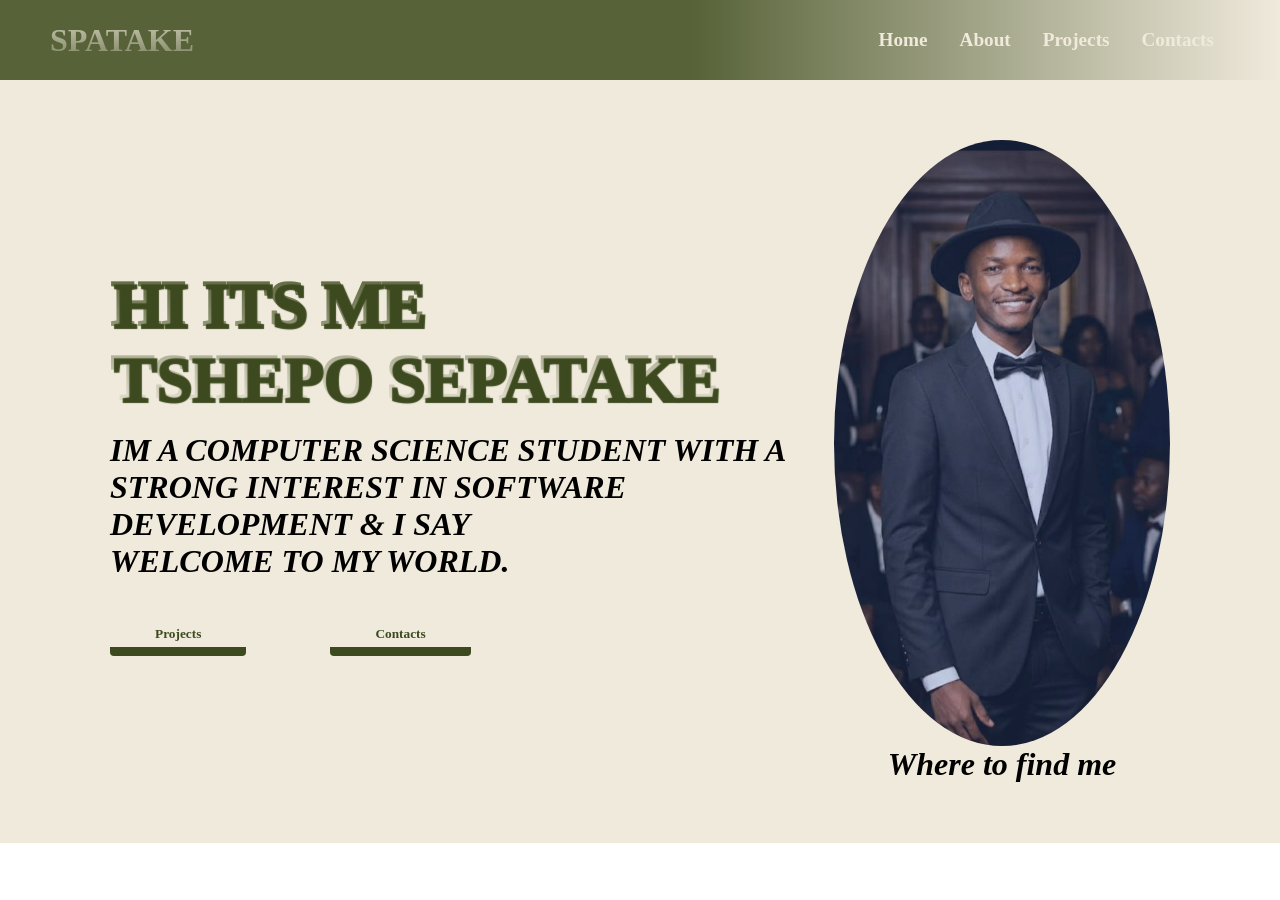
==== Home.html @ 9262bd6d "First Commit" ====
<!DOCTYPE html>
<html lang="en">
<head>
    <meta charset="UTF-8">
    <meta name="viewport" content="width=device-width, initial-scale=1.0">
    <title>Portfolio</title>
    <link rel="stylesheet" href="style.css">

</head>

<!-- Navigation Bar-->

<body>
    
    <div class= "navbar">
        <div class="navbar_container">

            <a href="/" id="navbar_logo"> SPATAKE</a>
            <div class="navbar_toggle" id="mobile_menu">

                <span class="bar"></span>
                <span class="bar"></span>
                <span class="bar"></span>


            </div>

            <ul class="navbar_menu">
                
                <li class="navbar_item">
                    <a href="/" class="navbar_link ">Home</a>
                </li>

                  <li class="navbar_item">
                    <a href="/" class="navbar_link ">About</a>
                </li>

                  <li class="navbar_item">
                    <a href="/" class="navbar_link">Projects</a>
                </li>

                  <li class="navbar_item">
                    <a href="/" class="navbar_link">Contacts</a>
                </li>
                
            </ul>


        </div>





    </div>

    <!--Home section-->

    <div class="Home">

        <div class="Home_container">
            <div class="Home_content">
                <h1>HI ITS ME <br> TSHEPO SEPATAKE </h1>
                <p>IM A COMPUTER SCIENCE STUDENT WITH A STRONG INTEREST IN SOFTWARE DEVELOPMENT & I SAY</p>
                <p>WELCOME TO MY WORLD.</p>

                <button class="main_btn1"> <a href="/">Projects</a></button>
                <button class="main_btn2"> <a href="/">Contacts</a></button>
                  </div>

                <div class="Home_img_container">
                    <img src="images/pic1.jpeg" alt="pic" id ="main_img">
                        <p>Where to find me </p>
                </div>

                
            </div>





        </div>




    </div>

    <script src="app.js"></script>
</body>
</html>
---- style.css ----
*{

    box-margin:border-box;
    margin: 0;
    padding: 0;
    font-family: Playpen Sans;
}

.navbar{

    background: linear-gradient( 90deg , #576238 20%,#576238 54%, #F0EADC 100% );
    align-items: center;
    justify-content: center;
    height: 80px;
    display: flex;
    position: sticky;
    top: 0;
    z-index: 999;
    font-size: 1.2rem;
}

.navbar_container{

    display:flex  ;
    justify-content : space-between;
    height:80px;
    z-index: 1;
    width: 100%;
    max-width: 1300px; 
    margin: 0 auto;
    padding: 0 50px

}

#navbar_logo{

    background-color: #F0EADC;
    background-image:linear-gradient( to top  , #576238 0 ,  #F0EADC 100%) ;
    background-size: 100%;
    -webkit-background-clip:text;
    -webkit-text-fill-color :transparent;
    -moz-background-clip: text;
    display: flex;
    align-items: center;
    cursor: pointer;
    text-decoration: none;
    font-size: 2rem;
    font-weight: bold;
    

}

.navbar_menu{

    display: flex;
    align-items: center;
    list-style: none;
    text-align: center;
}

.navbar_item{

    height: 80px;
}

.navbar_link{

    color:  #F0EADC ;
    font-weight: bold;
    display: flex;
    align-items: center;
    text-decoration: none;
    padding: 0 1rem;
    height: 100%;
}


.navbar_link:active{

    color: #576238;
    border-bottom: 2px solid #576238;
}

@media screen and (max-width:960px) {

    .navbar_container{

        display: flex;
        justify-content: space-between;
        height: 80px;
        z-index: 1;
        width: 100%;
        max-width: 1300px;
        padding:0;
    }

    .navbar_menu{
        display: grid;
        grid-template-columns: auto;
        margin: 0;
        width: 100%;
        position: absolute;
        top: -1000px;
        opacity: 0;
        transition: all 0.5s ease;
        height: 50vh;
        z-index: -1;
        background-color: #151F30;
    }

    .navbar_menu.active{
        background-color: #151F30;
        top: 100%;
        opacity: 1;
        transition: all 0.5s ease;
        z-index: 99;
        height: 50vh;
        font-size : 1.6rem;
    }

    #navbar_logo{
        padding-left: 25px;
    }

    .navbar_toggle .bar{

        width: 25px;
        height: 3px;
        margin: 5px auto;
        background-color: #151F30;
    }

    .navbar_item{
        width: 100%;
    }

    .navbar_links{
        text-align: center;
        padding: 2rem;
        width: 100%;
        display: table;
    }

    #mobile_menu{

        position:absolute;
        top: 20%;
        right: 5%;
        transform: translate(5% , 20%);
    }

    .navbar_toggle .bar{

        display: block;
        cursor: pointer;
    }

    #mobile-menu.is-active .bar:nth-child(2){
        opacity: 0;
    }

    #mobile-menu.is-active .bar:nth-child(1){
        transform: translateY(8px) rotate(45deg);
    }
    #mobile-menu.is-active .bar:nth-child(3){
            transform: translateY(-8px) rotate(-45deg);
        }
    
}

/*Home Section*/

.Home{
    background-color: #F0EADC;
    display: flex;             
    justify-content: space-between;
    align-items: center;       
    padding: 60px;

}

.Home_container{

    display: flex;
    grid-template-columns: 1fr 1fr;
    align-items: center;
    justify-self: center;
    margin: 0 auto;
    height: 90%;
    background-color: #F0EADC;
    z-index: 1;
    width: 100%;
    max-width: 1300px;
    padding: 0 50px;

}

.Home_content h1{

    font-size: 4rem;
    background-color: #F0EADC;
    background-image: linear-gradient( to bottom, #576238 0%, #F0EADC 100%);
    background-size: 100%;
    -webkit-background-clip:text;
    -moz-background-clip: text;
    -webkit-text-fill-color:transparent;
    -moz-text-fill-color:transparent;
      font-weight: 1000; 
      text-shadow: 3px 3px 1px #3d4a1f;
      margin-bottom: 1rem;
    

}



.Home_content p{

  margin-top: 0;
  font-size: 2rem;
  font-weight: 900;
  color: black;
  font-style:italic;
  font-weight:bolder;
}




.main_btn1 {

font-size: 1.rem;
background-image: linear-gradient(to bottom  , #F0EADC 80% , #3d4a1f 20%);
padding :14px 45px;
border: none;
border-radius: 4px;
color:#3d4a1f;
margin-top: 2rem;
cursor: pointer;
position: relative;
transition: all 0.35s;
outline: none;
margin-right: 5rem;

}

.main_btn1 a {

    position: relative;
    z-index: 2;
    color:#3d4a1f;
    text-decoration: none;
    font-weight : bold;
    
}


.main_btn2 {

font-size: 1.rem;
background-image: linear-gradient(to bottom , #F0EADC 80% , #3d4a1f 20%);
padding :14px 45px;
border: none;
border-radius: 4px;
color: #F0EADC;
margin-top: 2rem;
cursor: pointer;
position: relative;
transition: all 0.35s;
outline: none;

}

.main_btn2 a {

    position: relative;
    z-index: 2;
    color: #3d4a1f;
    text-decoration: none;
    font-weight : bold;
}

.main_btn1:after{

    position: absolute;
    content: '';
    top: 0;
    left: 0;
    width: 0;
    height: 100%;
    background: #F0EADC;
    transition: all 0.35s;
    border-radius: 4px;


}

.main_btn1:hover{
    color: #F0EADC;
}
.main_btn1:hover:after{
    width: 100%;
}

.main_btn2:after{

    position: absolute;
    content: '';
    top: 0;
    left: 0;
    width: 0;
    height: 100%;
    background: #F0EADC;
    transition: all 0.35s;
    border-radius: 4px;


}

.main_btn2:hover{
    color: #F0EADC;
}
.main_btn2:hover:after{
    width: 100%;
}

.Home_img_container{
    text-align: right;
    width: 50%;
}

#main_img{
    height:100%;
    width: 80%;
    max-width: 400px;
    object-fit: cover;
    border-radius: 50%;
    width: 21rem;
    max-width: 1500px;

}

.Home_img_container  {
    display: flex;
    justify-content: center;   
    flex-direction: column;
    align-items: center;
    font-size: 2rem;
    color:black;
    font-weight: bolder;
    font-style: italic;

    
}

.Home_img_container p {
    text-align: center;
}
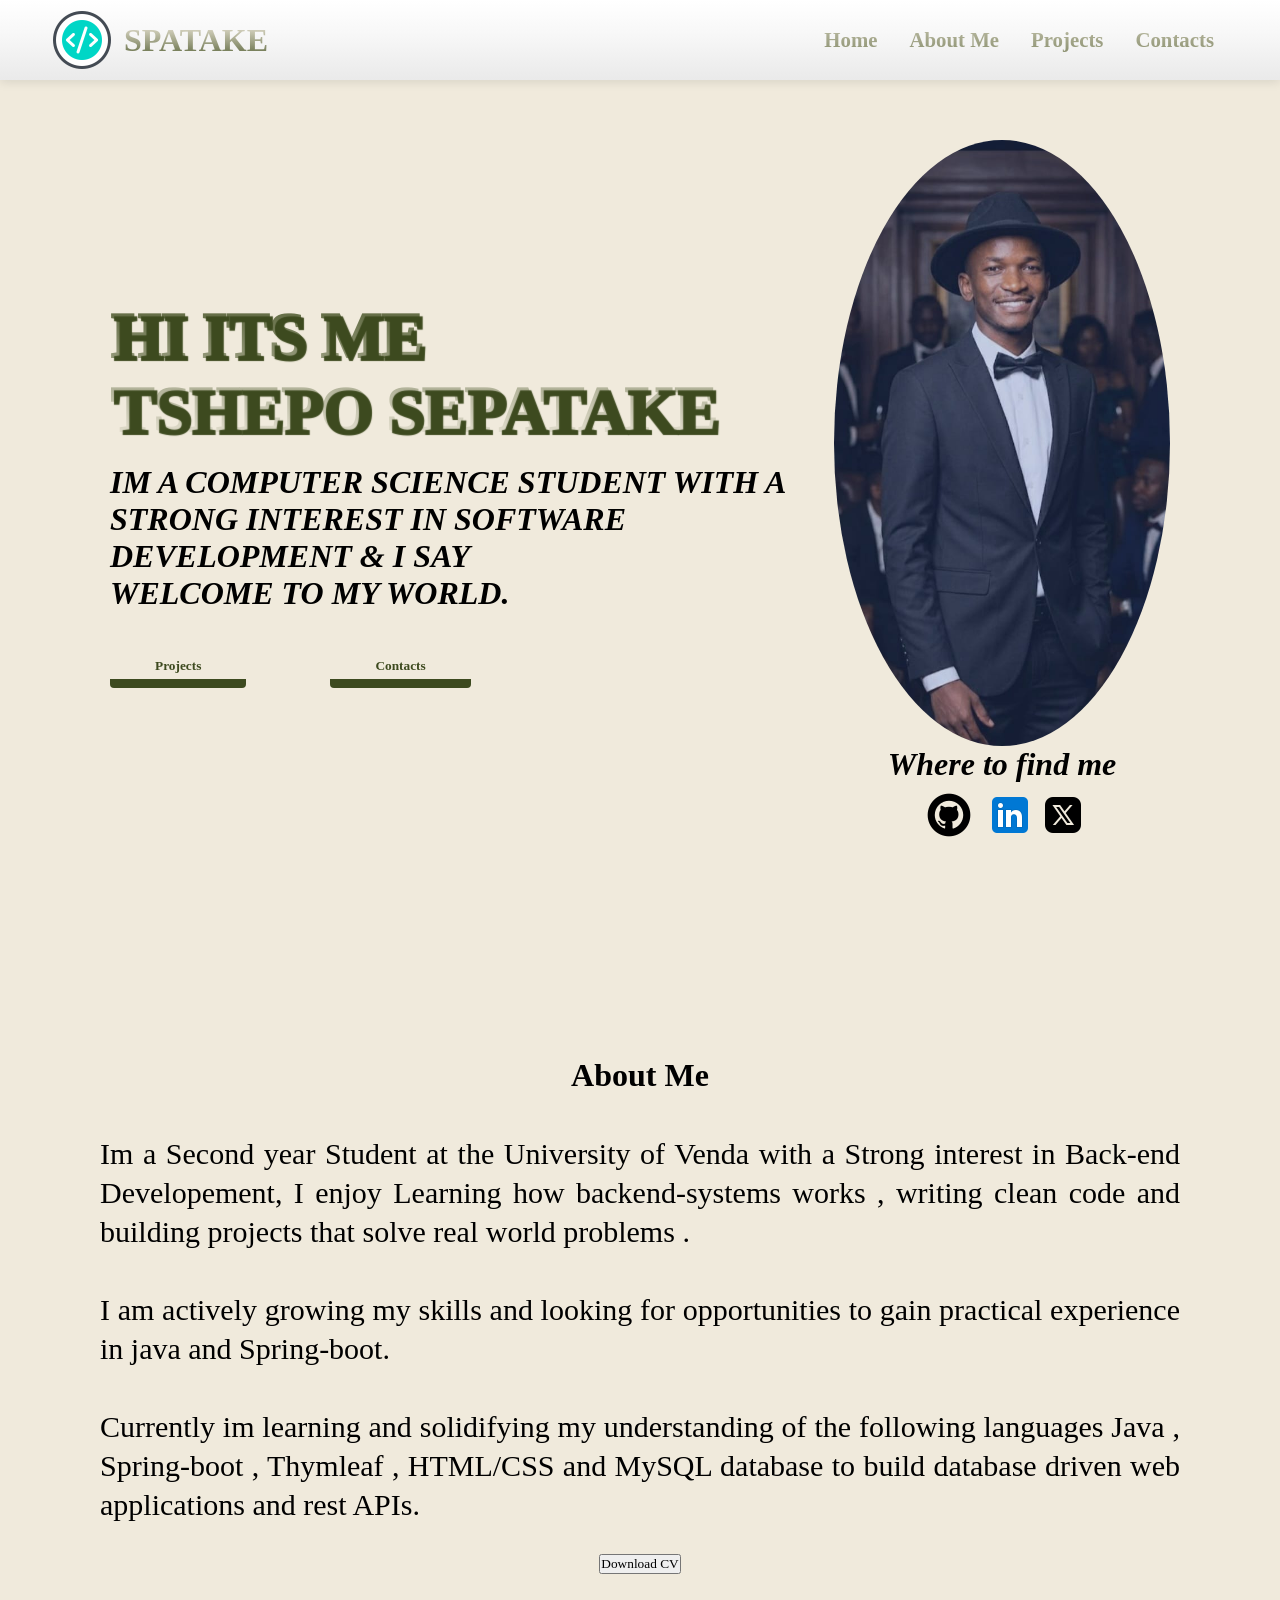
==== commit 33401c1f: "Second Commit" ====
--- a/Home.html
+++ b/Home.html
@@ -5,6 +5,7 @@
     <meta name="viewport" content="width=device-width, initial-scale=1.0">
     <title>Portfolio</title>
     <link rel="stylesheet" href="style.css">
+   
 
 </head>
 
@@ -15,7 +16,19 @@
     <div class= "navbar">
         <div class="navbar_container">
 
-            <a href="/" id="navbar_logo"> SPATAKE</a>
+            
+
+            <div class="Logo">
+                <img src="/images/Logo.png" alt="Logo">
+                <a href="/" id="navbar_logo"> SPATAKE</a>
+                 
+
+            
+            </div>
+            
+           
+
+            
             <div class="navbar_toggle" id="mobile_menu">
 
                 <span class="bar"></span>
@@ -28,11 +41,12 @@
             <ul class="navbar_menu">
                 
                 <li class="navbar_item">
-                    <a href="/" class="navbar_link ">Home</a>
+                    <a href="#home" class="navbar_link ">Home</a>
                 </li>
 
                   <li class="navbar_item">
-                    <a href="/" class="navbar_link ">About</a>
+                    <a href="#about" class="navbar_link ">About Me </a>
+                     
                 </li>
 
                   <li class="navbar_item">
@@ -54,13 +68,15 @@
 
     </div>
 
+
+
     <!--Home section-->
 
-    <div class="Home">
+    <div class="Home" id="home">
 
         <div class="Home_container">
             <div class="Home_content">
-                <h1>HI ITS ME <br> TSHEPO SEPATAKE </h1>
+                <h1 id="hero_title">HI ITS ME <br> TSHEPO SEPATAKE </h1>
                 <p>IM A COMPUTER SCIENCE STUDENT WITH A STRONG INTEREST IN SOFTWARE DEVELOPMENT & I SAY</p>
                 <p>WELCOME TO MY WORLD.</p>
 
@@ -70,8 +86,16 @@
 
                 <div class="Home_img_container">
                     <img src="images/pic1.jpeg" alt="pic" id ="main_img">
-                        <p>Where to find me </p>
+                       
+                    <p>Where to find me </p>
+
+                    <div class="logos">
+                    <img src="images/gitLogo.png" alt="LOGO">
+                    <img src="images/linkLogo.png" alt="LOGO">
+                    <img src="images/TwitterLogo.png" alt="LOGO">
+                    </div>
                 </div>
+
 
                 
             </div>
@@ -87,6 +111,30 @@
 
     </div>
 
+    <!--About Me-->
+
+    <div class="About_Me" id="about">
+        <div class="About_Me_Container">
+            <div class="About_Me_content">
+
+                <h2>About Me</h2>
+                <p>Im a Second year Student at the University of Venda with a Strong interest in Back-end Developement,
+
+                    I enjoy Learning how backend-systems works , writing clean code and building projects that solve real world problems . <br><br>
+                    I am actively growing my skills and looking for opportunities to gain practical experience in java and Spring-boot. <br><br>
+
+                    Currently im learning and solidifying my understanding of the following languages Java , Spring-boot , Thymleaf , HTML/CSS and MySQL database
+                    to build database driven web applications and rest APIs.                
+                
+                </p>
+
+                <button class="main_btn" href="/"> Download CV</button>
+            </div>
+        </div>
+
+
+    </div>
+
     <script src="app.js"></script>
 </body>
 </html>
--- a/style.css
+++ b/style.css
@@ -8,7 +8,9 @@
 
 .navbar{
 
-    background: linear-gradient( 90deg , #576238 20%,#576238 54%, #F0EADC 100% );
+    background: linear-gradient( to bottom ,  #ffffff 0%,
+        #f8f8f8 40%,
+        #eaeaea 100% );
     align-items: center;
     justify-content: center;
     height: 80px;
@@ -16,7 +18,11 @@
     position: sticky;
     top: 0;
     z-index: 999;
-    font-size: 1.2rem;
+    font-size: 1.3rem;
+    font-weight: bolder;
+     box-shadow: 0px 2px 10px rgba(0,0,0,0.1);
+   
+   
 }
 
 .navbar_container{
@@ -30,6 +36,14 @@
     margin: 0 auto;
     padding: 0 50px
 
+}
+
+.Logo {
+    display: flex;
+    align-items: center;
+    gap: 10px;   
+
+    
 }
 
 #navbar_logo{
@@ -46,6 +60,7 @@
     text-decoration: none;
     font-size: 2rem;
     font-weight: bold;
+    margin-left: 89;
     
 
 }
@@ -66,6 +81,11 @@
 .navbar_link{
 
     color:  #F0EADC ;
+    background: linear-gradient( to top, #576238 0%, #F0EADC 100% );
+    background-size: 100%;
+    -webkit-background-clip:text;
+    -webkit-text-fill-color :transparent;
+    -moz-background-clip: text;
     font-weight: bold;
     display: flex;
     align-items: center;
@@ -334,7 +354,7 @@
     width: 80%;
     max-width: 400px;
     object-fit: cover;
-    border-radius: 50%;
+    border-radius:50%;
     width: 21rem;
     max-width: 1500px;
 
@@ -355,4 +375,78 @@
 
 .Home_img_container p {
     text-align: center;
+}
+
+.logos {
+    align-items: center;
+    display: flex;
+    justify-content: center;
+gap: 5px;
+
+}
+
+
+/*About me Section*/
+
+
+.About_Me{
+
+    background-color: #F0EADC;
+    display: flex;
+    justify-content: space-between;
+   
+
+}
+
+.About_Me_Container{
+
+    display: flex;
+    align-items: center;
+    justify-self: center;
+    margin: 0 auto;
+    height: 90%;
+    background-color: #F0EADC;
+    width: 100%;
+    max-width: 1300px;
+    padding: 0 50px;
+   
+
+
+}
+
+.About_Me_content{
+
+    font-size: 2rem;
+    background-color: #F0EADC;
+    width: 100%;
+    padding: 50px;
+
+}
+
+.About_Me_content h2{
+    font-size: 2rem;
+    margin-top: 100px;
+    text-align: center;
+    margin-bottom: 40px;
+
+}
+
+.About_Me_content p {
+
+
+    
+    text-align: justify;
+    font-size:30px;
+    line-height: 1.3;
+}
+
+.main_btn{
+
+    margin: 0 auto ; /* centers the button */
+    display: block;
+    margin-top: 30px;
+
+    
+
+
 }
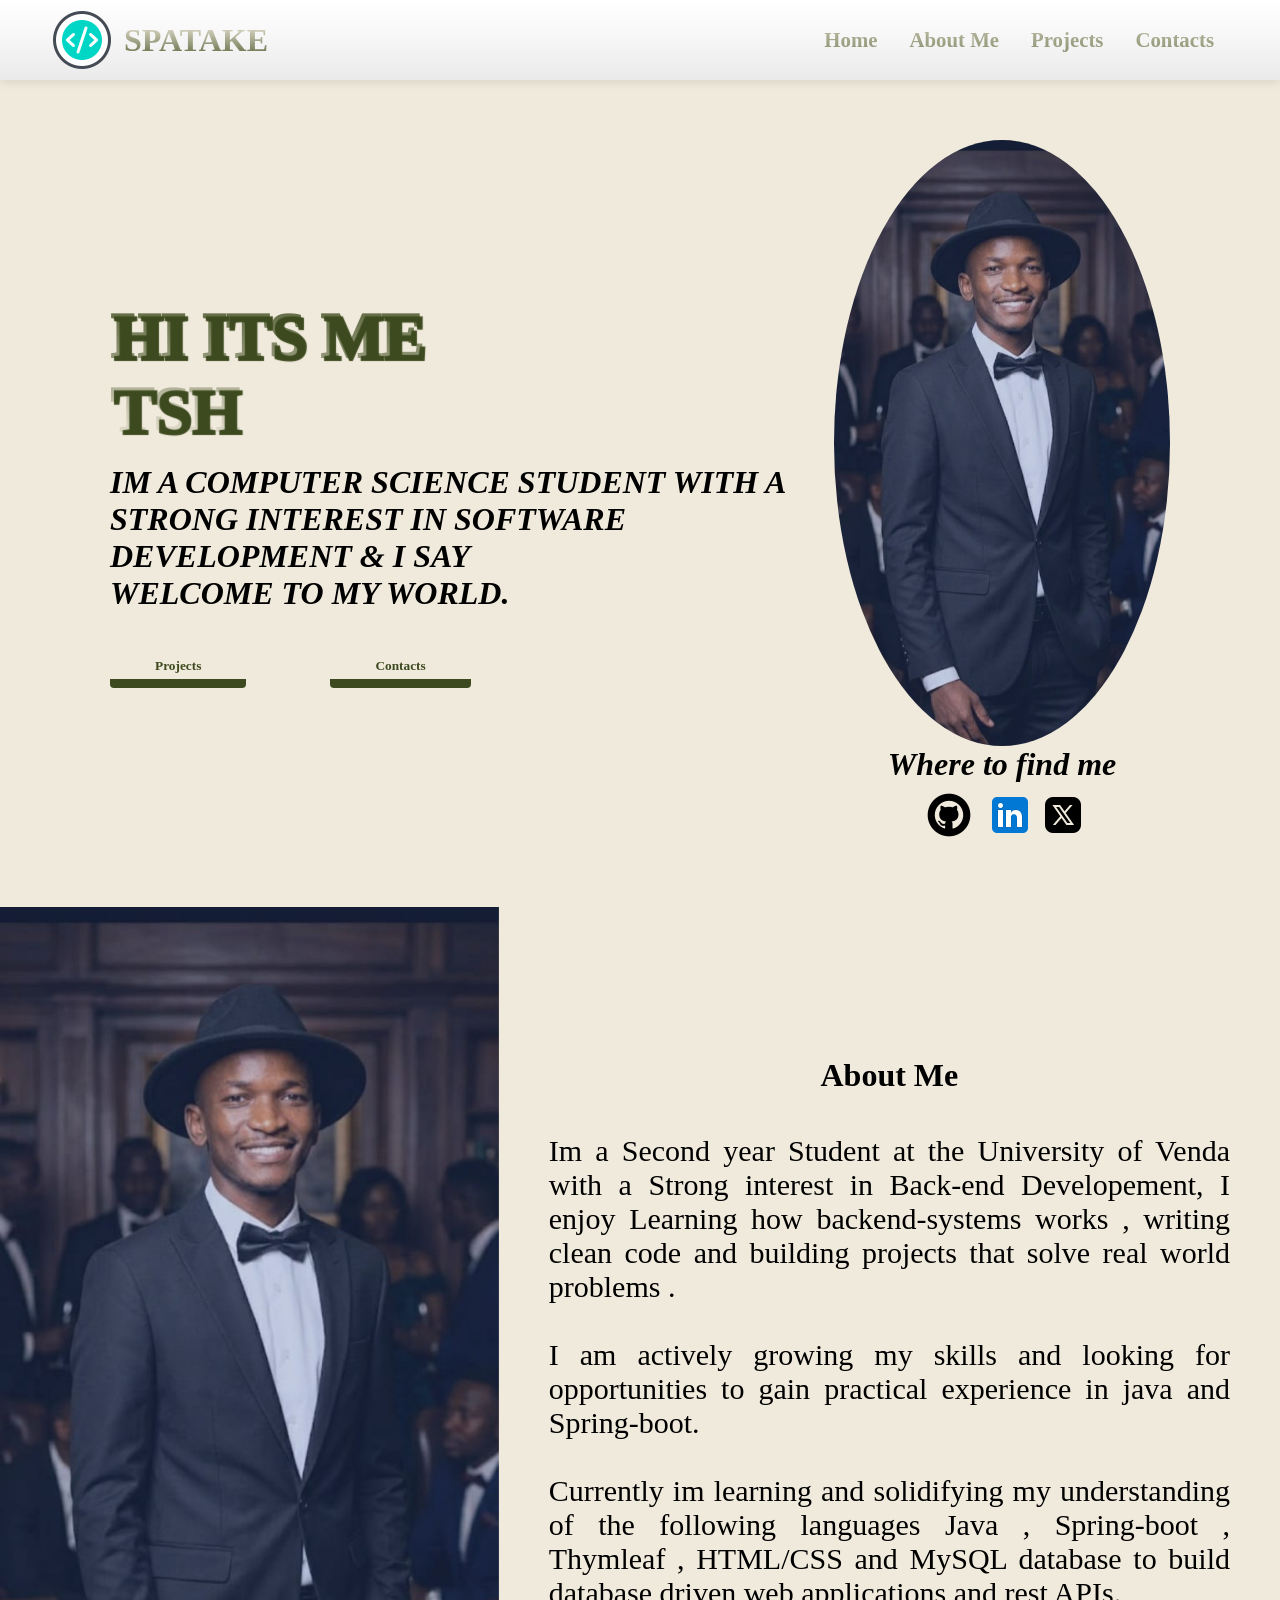
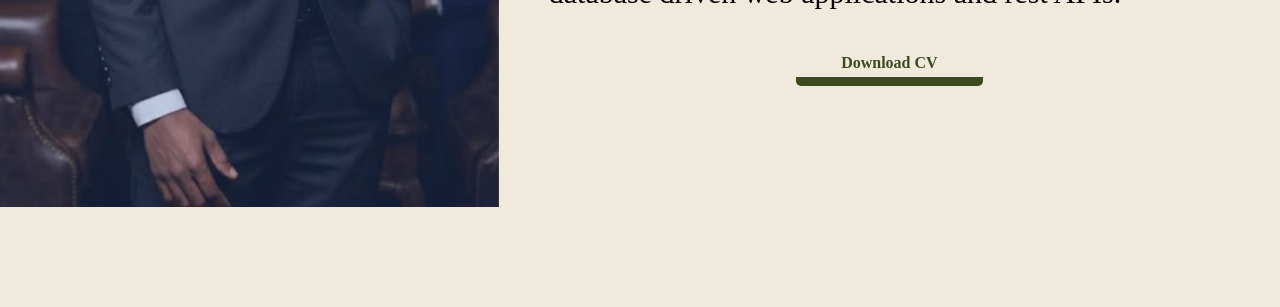
==== commit 915a6c47: "Third Commit" ====
--- a/Home.html
+++ b/Home.html
@@ -115,8 +115,10 @@
 
     <div class="About_Me" id="about">
         <div class="About_Me_Container">
+
+             <img id="Home_img" src="/images/pic1.jpeg" alt="img">
             <div class="About_Me_content">
-
+           
                 <h2>About Me</h2>
                 <p>Im a Second year Student at the University of Venda with a Strong interest in Back-end Developement,
 
@@ -128,8 +130,11 @@
                 
                 </p>
 
-                <button class="main_btn" href="/"> Download CV</button>
+                <button class="main_btn" href="/"> <a href=""> Download CV</a></button>
             </div>
+            
+                
+           
         </div>
 
 
--- a/style.css
+++ b/style.css
@@ -394,6 +394,7 @@
     background-color: #F0EADC;
     display: flex;
     justify-content: space-between;
+    min-height: 100vh;
    
 
 }
@@ -401,14 +402,13 @@
 .About_Me_Container{
 
     display: flex;
-    align-items: center;
+    align-items: stretch;
     justify-self: center;
-    margin: 0 auto;
+    margin: 0;
     height: 90%;
     background-color: #F0EADC;
-    width: 100%;
-    max-width: 1300px;
-    padding: 0 50px;
+    padding: 0 ;
+    min-height: 100vh;
    
 
 
@@ -420,6 +420,7 @@
     background-color: #F0EADC;
     width: 100%;
     padding: 50px;
+    min-height: 100vh;
 
 }
 
@@ -437,7 +438,7 @@
     
     text-align: justify;
     font-size:30px;
-    line-height: 1.3;
+    
 }
 
 .main_btn{
@@ -445,8 +446,71 @@
     margin: 0 auto ; /* centers the button */
     display: block;
     margin-top: 30px;
-
-    
-
+    border-radius: 5px;
+    border: none;
+    font-size: 1rem;
+    cursor: pointer;
+    position: relative;
+    background-image: linear-gradient(to bottom , #F0EADC 80% , #3d4a1f 20%);
+    padding: 14PX 45PX;
+    outline: none;
+    
+
+
+}
+
+.main_btn::after{
+
+position: absolute;
+content: '';
+top: 0;
+left: 0;
+width:0 ;
+height: 100%;
+background:#F0EADC ;
+transition: all 0.35s;
+border-radius: 4px;
+
+}
+
+.main_btn:hover{
+    color: #F0EADC;
+}
+
+.main_btn:hover:after{
+    width: 100%;
+}
+.main_btn a {
+    position: relative;
+    z-index: 2;
+    color: #3d4a1f;
+    text-decoration: none;
+    font-weight: bold;
+}
+
+/*#Home_img{
+
+    height: 100%;
+    width:100%;  
+    max-width: 400px;
+    object-fit: cover;
+    width: 50%;
+    max-width: 1500px;
+}*/
+
+
+#Home_img{
+
+    width: 50%;
+height: 100vh;
+    object-fit: cover;
+    display: block;
+   margin:0;
+   padding:0;
+   object-position: center top;
+   margin: 0;
+   padding:0;
+   position: sticky;
+   top: 0;
 
 }
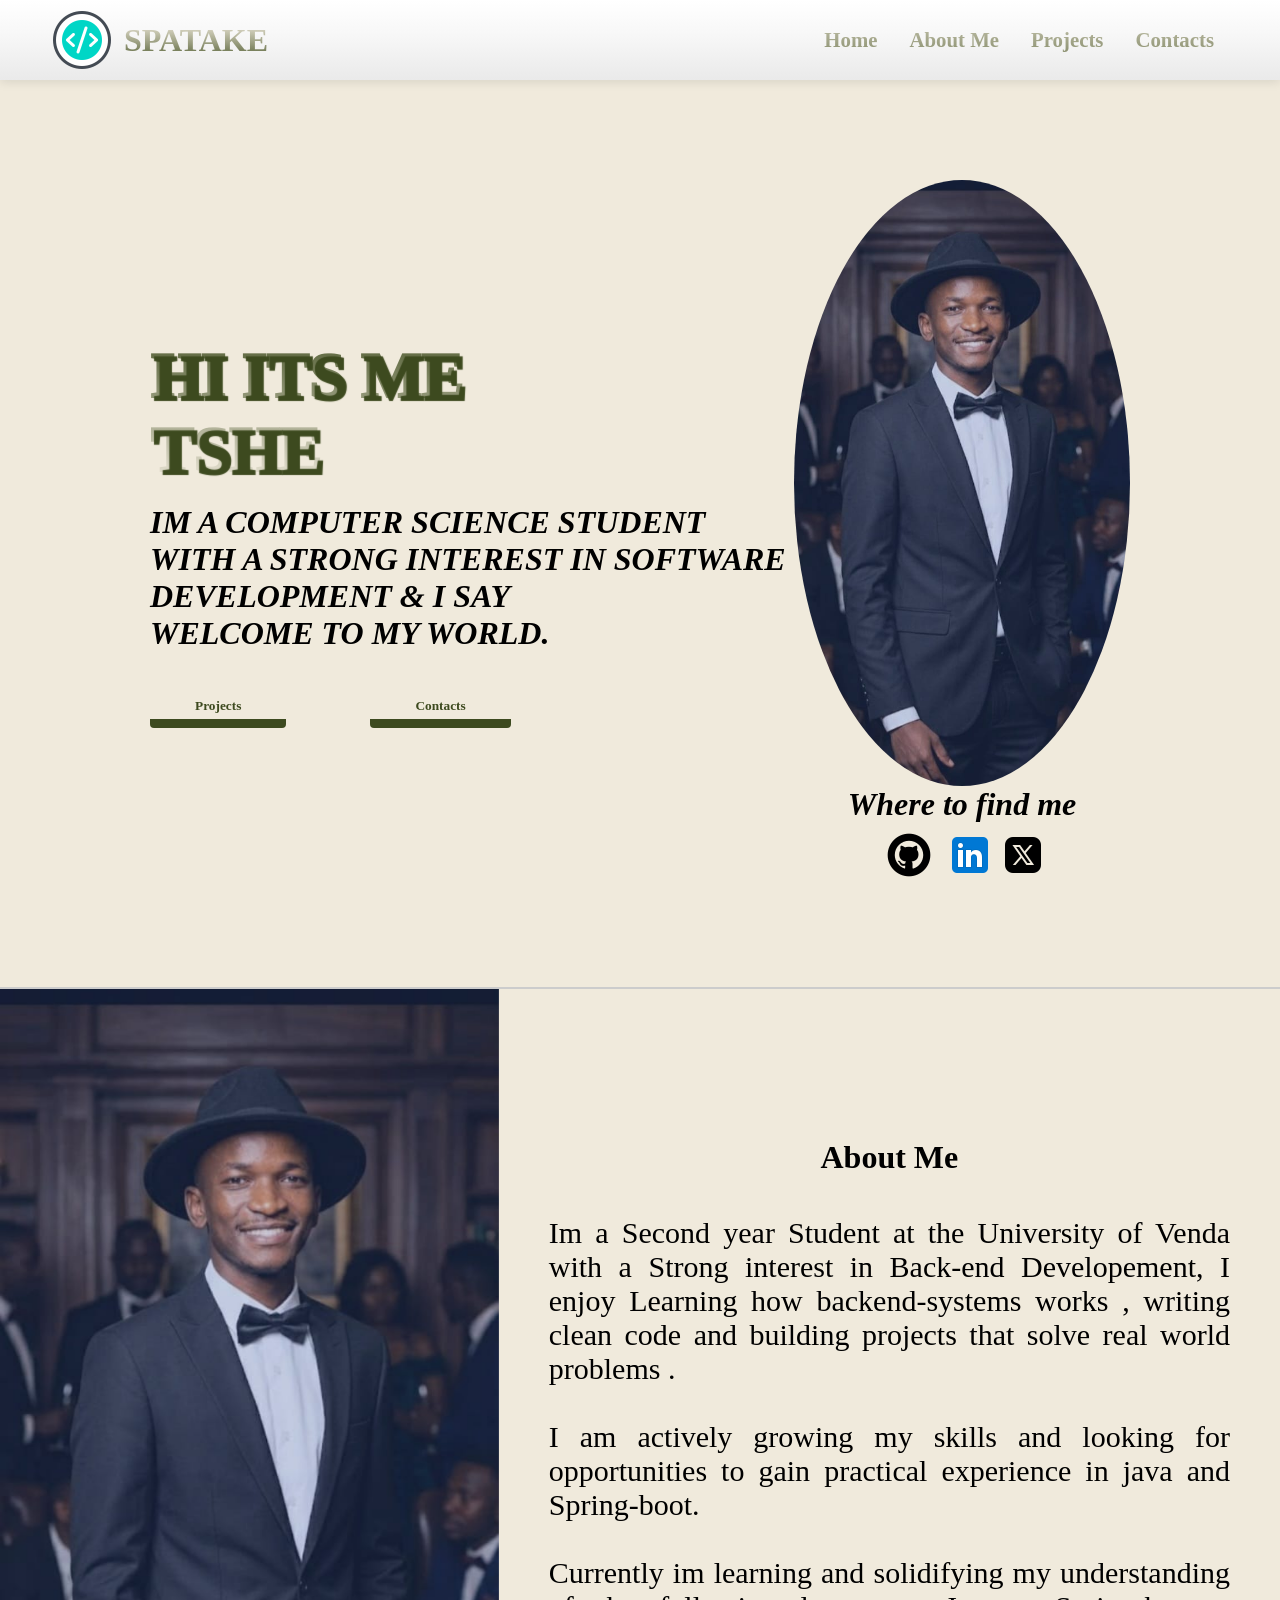
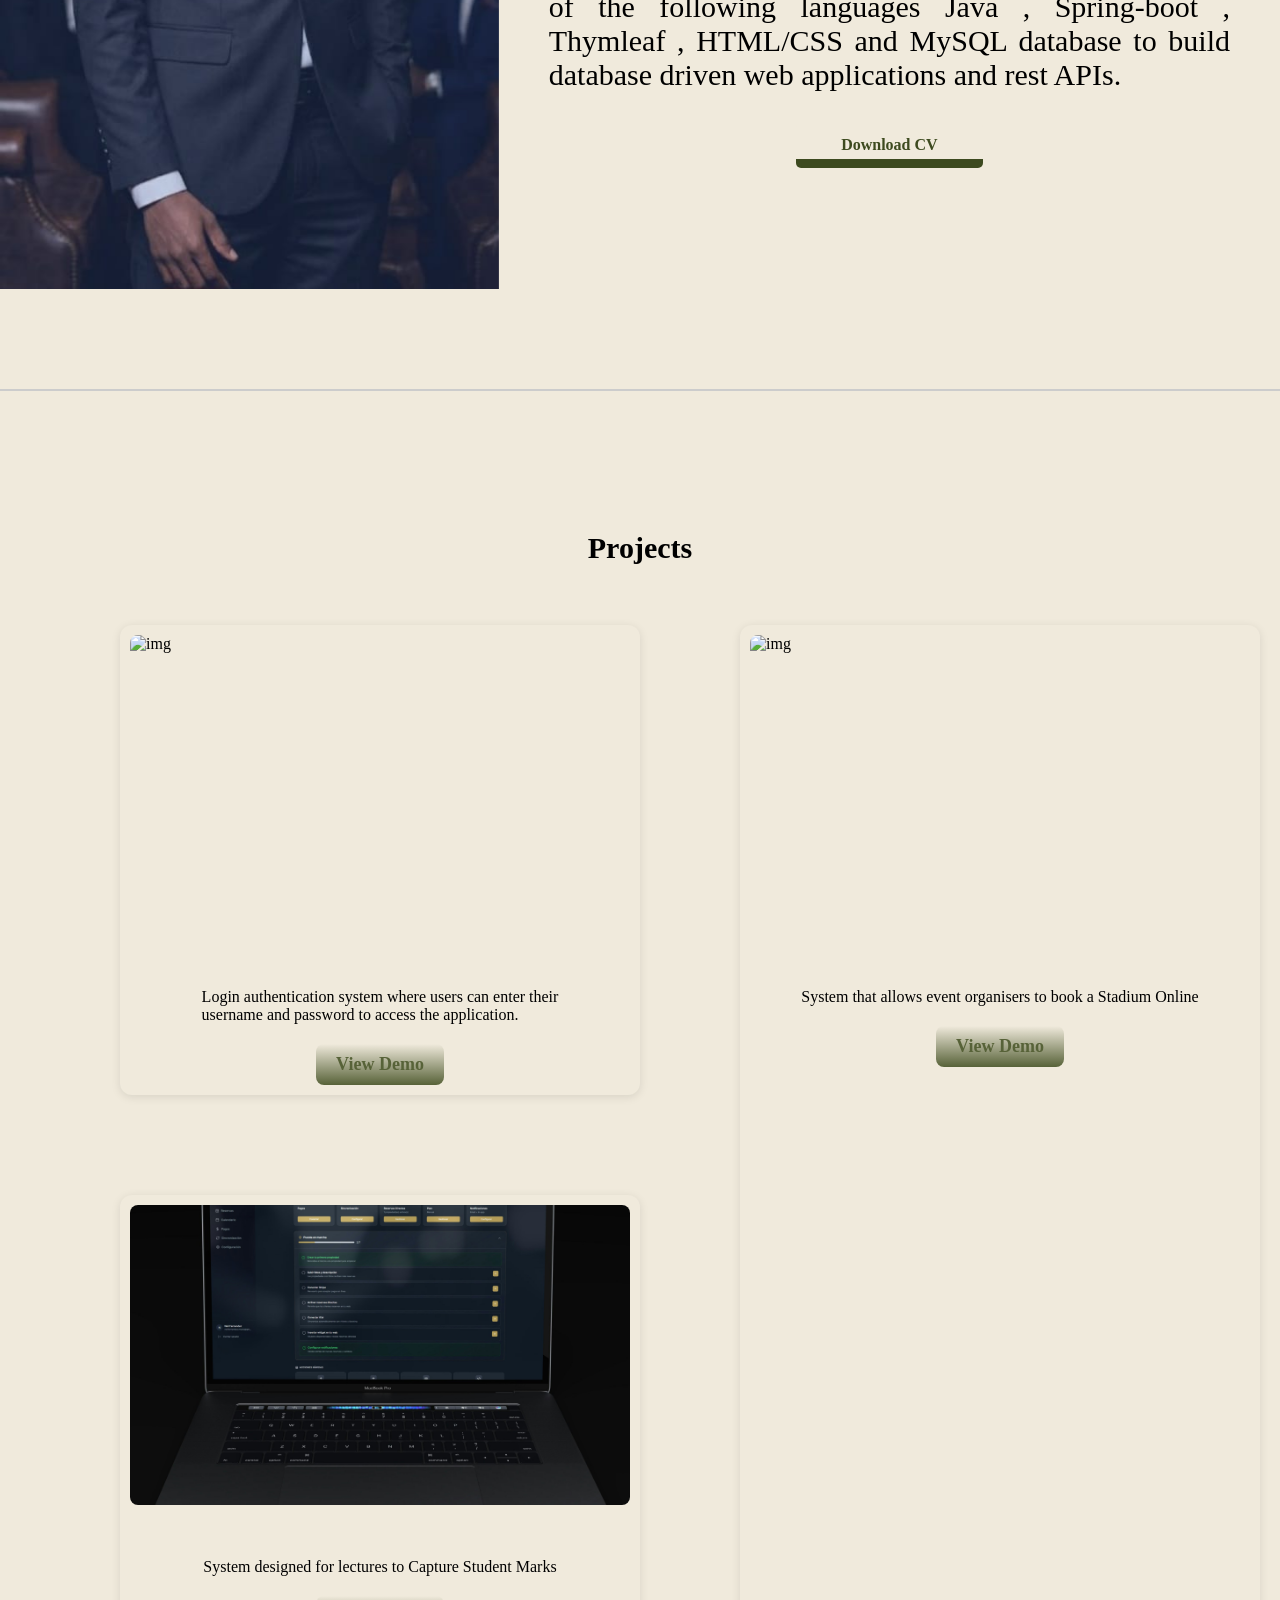
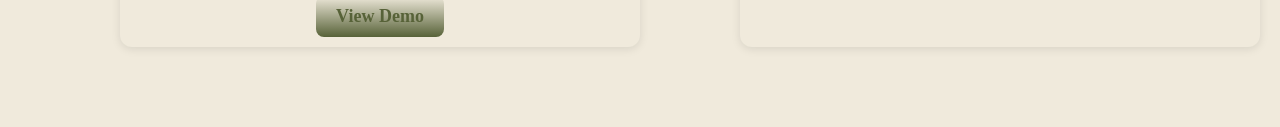
==== commit c9dcb79f: "Updated" ====
--- a/Home.html
+++ b/Home.html
@@ -50,7 +50,7 @@
                 </li>
 
                   <li class="navbar_item">
-                    <a href="/" class="navbar_link">Projects</a>
+                    <a href="#Projects" class="navbar_link">Projects</a>
                 </li>
 
                   <li class="navbar_item">
@@ -140,6 +140,50 @@
 
     </div>
 
+    <!--projects Section-->
+
+    <div class="Projects" id="Projects">
+
+        <h3>Projects</h3>
+
+        <div class="Projects_Container">
+            <div class="Projects_Content">
+
+                <div class="Projects_card">
+  <img src="images/Authenticator.jpg" alt="img" class="Projects_img">
+  <h2>Authentication Login Form </h2>
+  <br>
+  <p>Login authentication system where users can enter their<br>
+     username and password  to access the application.</p>
+
+     <button id="card_btn">View Demo </button></div>
+
+  <div class="Projects_card">
+
+  <img src="images/ApplicationSystem.jpg" alt="img" class="Projects_img">
+  <h2>Marks Capturing System</h2>
+  <br>
+  <p>System designed for lectures to Capture Student Marks</p>
+   <button id="card_btn" >View Demo </button></div>
+  </div>
+
+  <div class="Projects_card">
+    <img src="images/StadiumBooking.jpg" alt="img" class="Projects_img">
+    <h2>Stadium Booking System</h2>
+    <br>
+    <p>System that allows event organisers to book a Stadium Online</p>
+     <button id="card_btn" >View Demo </button></div>
+  </div>
+
+
+            </div>
+
+
+        </div>
+
+
+    </div>
+
     <script src="app.js"></script>
 </body>
 </html>
--- a/style.css
+++ b/style.css
@@ -195,7 +195,7 @@
     display: flex;             
     justify-content: space-between;
     align-items: center;       
-    padding: 60px;
+    padding: 100px;
 
 }
 
@@ -395,6 +395,7 @@
     display: flex;
     justify-content: space-between;
     min-height: 100vh;
+     border-top: 2px solid #ccc;
    
 
 }
@@ -513,4 +514,107 @@
    position: sticky;
    top: 0;
 
-}+}
+
+
+/*Autenticator */
+
+.Projects{
+    border-top: 2px solid #ccc;
+    padding: 80px 20px;
+    margin-top:  0;
+    background-color: #F0EADC;
+    min-height: 100vh;
+    padding-top: 80px;
+    align-items: center;
+    justify-content: center;
+}
+
+.Projects h3 {
+
+    
+    text-align: center;
+    margin-bottom: 60px;
+    margin-top: 60px;
+    font-size: 30px;
+}
+.Projects_Container{
+    
+    display: flex;
+    justify-content: space-between;
+    min-height: 100px;
+  
+}
+
+.Projects_Content{
+    display: flex;
+    flex-direction: row;
+    gap: 100px;
+    flex-wrap: wrap;
+    align-content: center;
+    justify-content: center;
+    
+}
+
+.Projects_card{
+
+    display: flex;
+    flex-direction:  column;
+    align-items: center;
+    background-color:#d3d3d1;
+    border-radius: 12px;
+    box-shadow:0 2px 10px rgba(0, 0, 0, 0.1);  
+    padding: 10px;
+    transition: transform 0.3s ease;
+    background-color: #F0EADC;
+    cursor: pointer;
+}
+
+.Projects_card:hover{
+    transform: scale(1.2);
+    box-shadow:0 8px 25px rgba(0, 0, 0, 0.2); 
+}
+
+.Projects_card h2{
+    margin-top: 8px;
+    font: 14px;
+    text-align: center;
+     background-image:linear-gradient( to top  , #576238 100% ) ;
+    background-size: 100%;
+    -webkit-background-clip:text;
+    -moz-background-clip: text;
+    -webkit-text-fill-color:transparent;
+    -moz-text-fill-color:transparent;
+}
+
+.Projects_img{
+    
+   width: 500px ;
+   height: 300px;
+   object-fit: cover;
+   border-radius: 8px;
+
+}
+
+#card_btn{
+    margin-top: 20px ;
+   
+    border: none;
+   background-image:linear-gradient( to top  , #576238 0 ,  #F0EADC 100%) ;
+    border-radius: 8px;
+    cursor: pointer;
+    padding: 10px 20px;
+    font-size: large;
+    color: #576238;
+    font-weight: bold;
+    transition: transform 0.3s ease;
+    
+
+}
+
+#card_btn:hover{
+    transform: scale(1.3);
+    box-shadow:0 8px 25px rgba(0, 0, 0, 0.2); 
+}
+
+
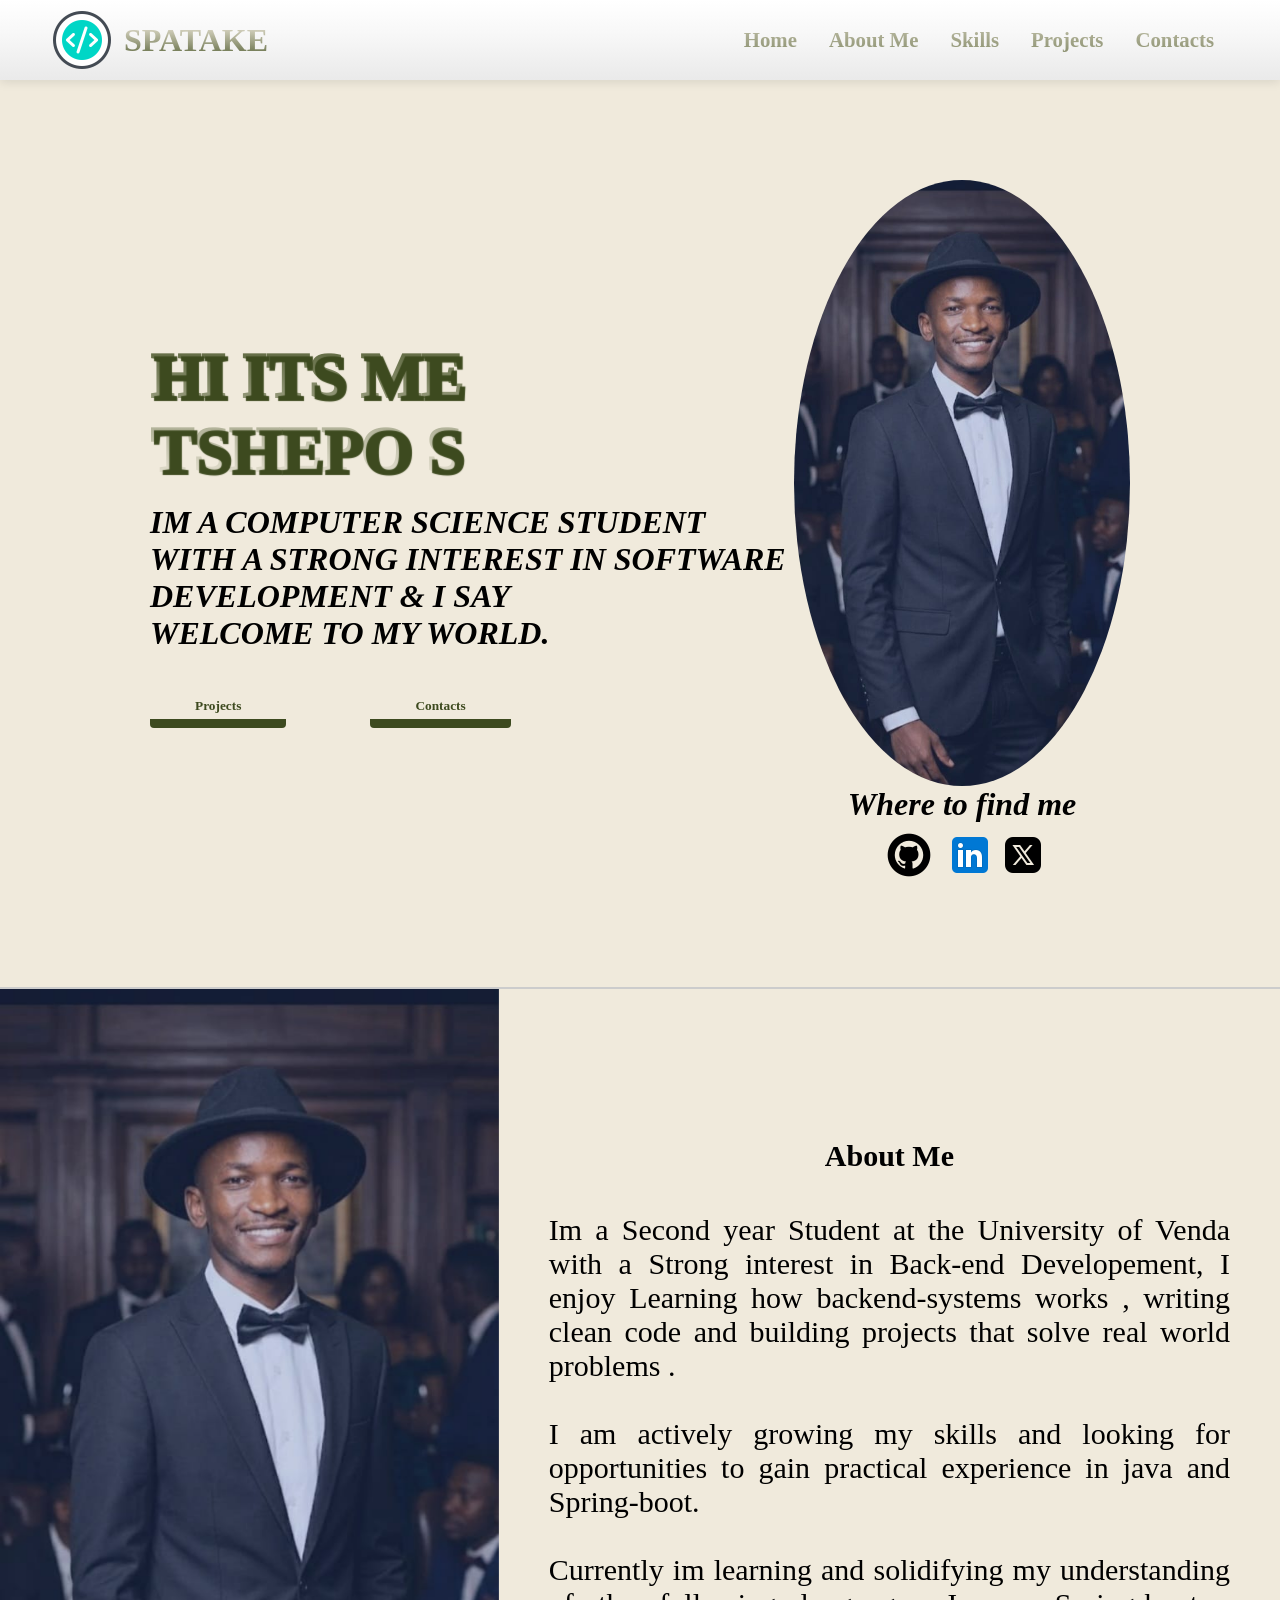
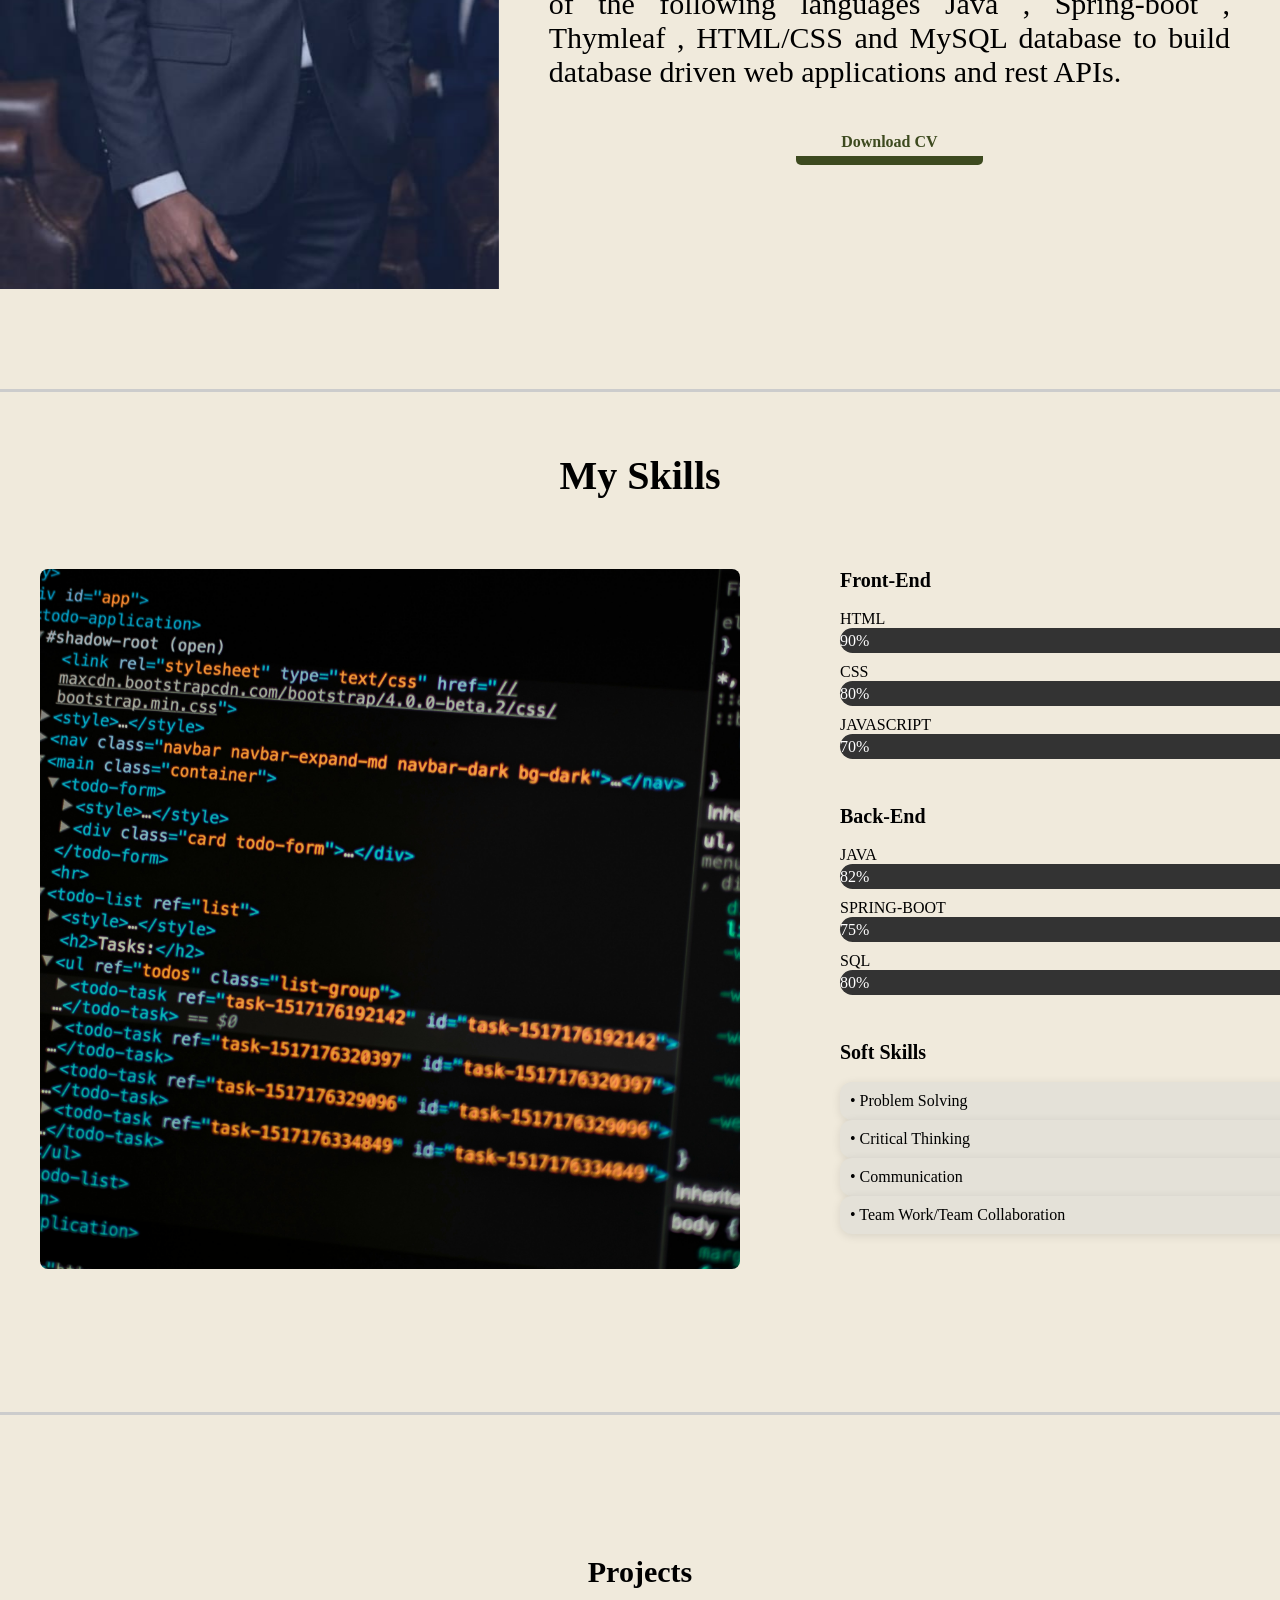
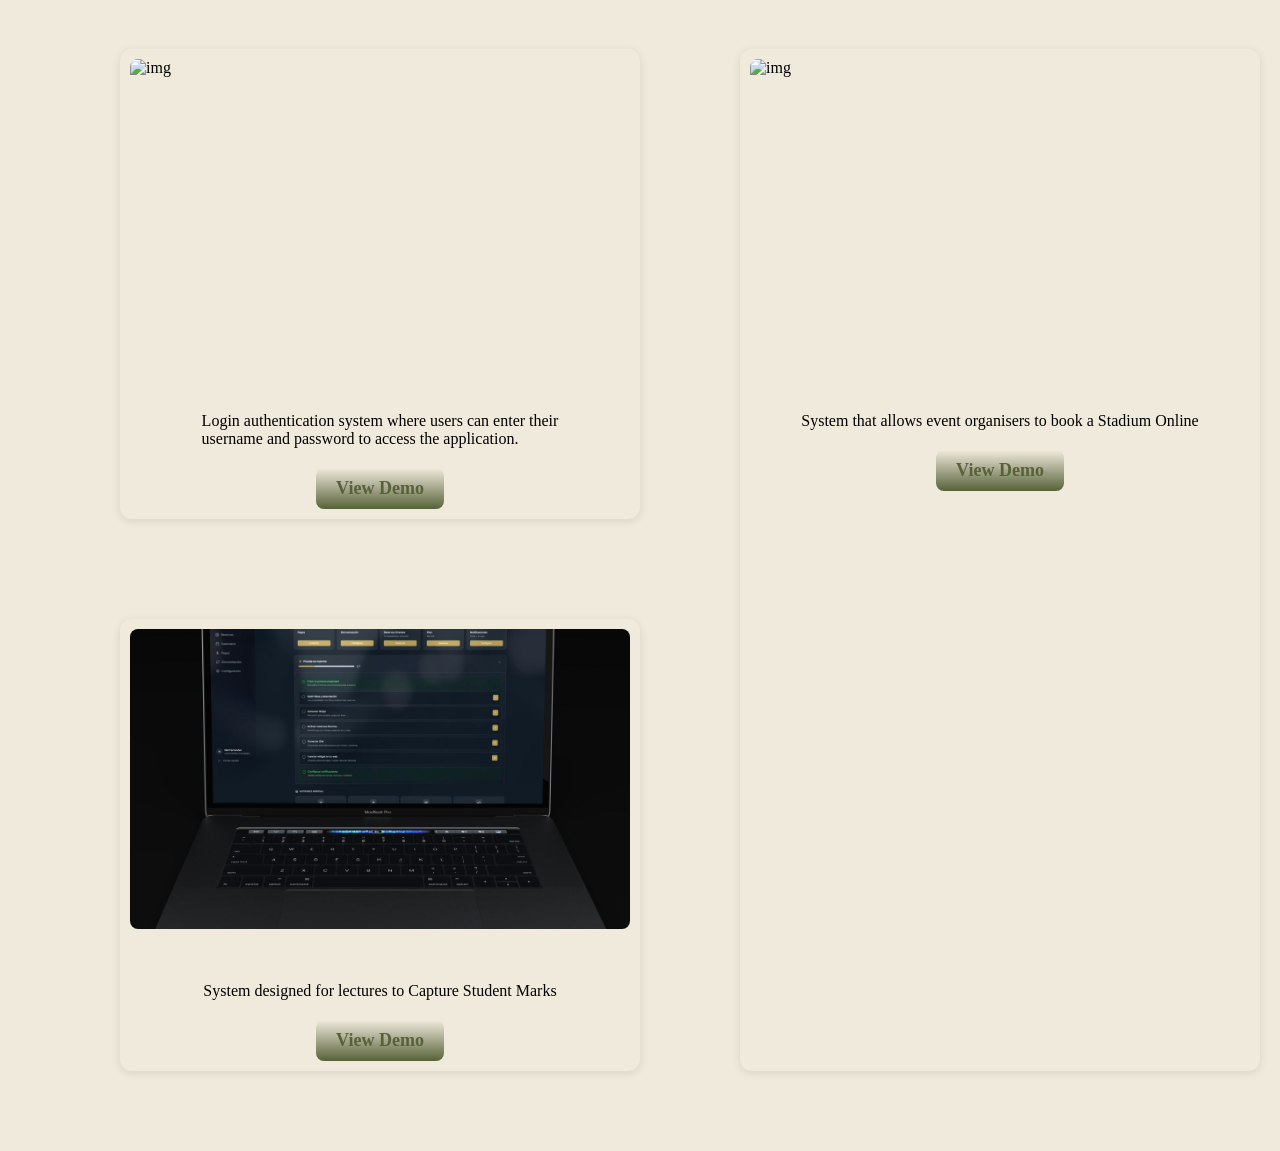
==== commit 7281d720: "updated" ====
--- a/Home.html
+++ b/Home.html
@@ -49,6 +49,12 @@
                      
                 </li>
 
+                <li class="navbar_item">
+                    
+                    <a href="#Skills" class="navbar_link">Skills</a>
+                
+                </li>
+
                   <li class="navbar_item">
                     <a href="#Projects" class="navbar_link">Projects</a>
                 </li>
@@ -136,6 +142,89 @@
                 
            
         </div>
+
+
+    </div>
+
+    <!--Skills Sections-->
+
+    <div class="Skills" id="Skills">
+
+         <h3 >My Skills</h3>
+        <div class="Skills_Container">
+
+            <img src="images/code.jpg" alt="code" id="Skills_img">
+            <div class="Skills_content">
+
+                <div class="Skills_card">
+                    <h4>Front-End</h4>
+                    <br>
+                    <p>HTML</p>
+                    <div class="progress_track">
+                    <div class="progress_html"> 90% </div>
+                    </div>
+                   
+                     <p>CSS</p>
+                    
+                     <div class="progress_track">
+                     <div class="progress_css">80%</div>
+                     </div>
+                    
+                     <p>JAVASCRIPT</p>
+                       <div class="progress_track">
+                     <div class="progress_javascript"> 70%</div>
+                     </div>
+                     
+
+                </div>
+
+                <br><br>
+
+                <div class="Skills_card">
+                    
+                    <h4>Back-End</h4>
+                   <br>
+                    <P>JAVA</P>
+                     <div class="progress_track">
+                    <div class="progress_java">82%</div>
+                    </div>
+                    
+                     <P>SPRING-BOOT</P>
+                     <div class="progress_track">
+                     <div class="progress_spring-boot">75%</div>
+                     </div>
+                    
+                     <p>SQL</p>
+                       <div class="progress_track">
+                     <div class="progress_SQL">80%</div>
+                     </div>
+                </div>
+
+                <br><br>
+
+              <div class="Skills_card">
+
+                <h4>Soft Skills</h4>
+                <br>
+               
+                <p class="skill">&#8226; Problem Solving</p> 
+                <p class="skill">&#8226; Critical Thinking</p> 
+                <p class="skill">&#8226; Communication</p> 
+                <p class="skill">&#8226; Team Work/Team Collaboration</p> 
+                 </div>
+                
+
+
+
+              
+
+
+            </div>
+
+
+
+        </div>
+
 
 
     </div>
--- a/style.css
+++ b/style.css
@@ -426,7 +426,7 @@
 }
 
 .About_Me_content h2{
-    font-size: 2rem;
+    font-size: 30px;
     margin-top: 100px;
     text-align: center;
     margin-bottom: 40px;
@@ -516,11 +516,121 @@
 
 }
 
-
-/*Autenticator */
+/*Skills Sections*/
+
+.Skills{
+
+background-color: #F0EADC;
+min-height: 100vh;
+padding: 60px 40px;
+border-top: 3px solid #ccc;
+
+}
+
+#Skills_img{
+
+    object-fit: cover;
+    width: 700px;
+    border-radius: 8px;
+    height: 700px;
+
+}
+
+.Skills_Container{
+ 
+margin-top: 70px;
+display: flex;
+flex-direction: row;
+align-items: flex-start;
+gap: 100px;
+
+}
+
+.Skills_content{
+
+
+
+display: flex;
+flex-direction: column;
+
+
+}
+.Skills_card{
+    display:flex;
+    flex-direction: column;
+    font: bolder;
+}
+
+.Skills h3{
+
+    text-align: center;
+    font-size: 40px;
+    
+}
+
+.progress_track{
+
+    width: 100%;
+    min-width: 700px;
+    background-color: #333;
+    border-radius :25px;
+    height: 25px;
+
+    margin-bottom: 10px;
+}
+
+.Skills_card{
+    width: 300px;
+}
+
+.Skills_card h4{
+    font-size: 20px;
+    
+}
+
+.skill{
+
+    background-color:#d3d3d1;
+    border-radius: 12px;
+    box-shadow:0 2px 10px rgba(0, 0, 0, 0.1);  
+    padding: 10px;
+    transition: transform 0.3s ease;
+    background-color: #e4e1d8;
+    cursor: pointer;
+    width: 700px;
+    font:bolder;
+    
+}
+
+
+
+
+.progress_html, .progress_css, .progress_javascript,
+.progress_java, .progress_spring-boot, .progress_SQL {
+ 
+  height: 25px;
+  border-radius: 20px;
+  color: white;
+  text-align: center;
+  line-height: 25px;
+  margin-bottom: 10px;
+  background-color: #ae0c0c;  /* default color */
+  width: 0%;               /* start at 0 */
+  transition: width 1.5s ease-in-out;  /* animate to full width */
+}
+
+.progress_html {  background-color: #4CAF50; }
+.progress_css {  background-color: #2196F3; }
+.progress_javascript {  background-color: #f5a623; }
+.progress_java {  background-color: #f44336; }
+.progress_spring-boot {  background-color: #6db33f; }
+.progress_SQL {  background-color: #9b59b6; }
+
+
+/*Projects_Section */
 
 .Projects{
-    border-top: 2px solid #ccc;
+    border-top: 3px solid #ccc;
     padding: 80px 20px;
     margin-top:  0;
     background-color: #F0EADC;
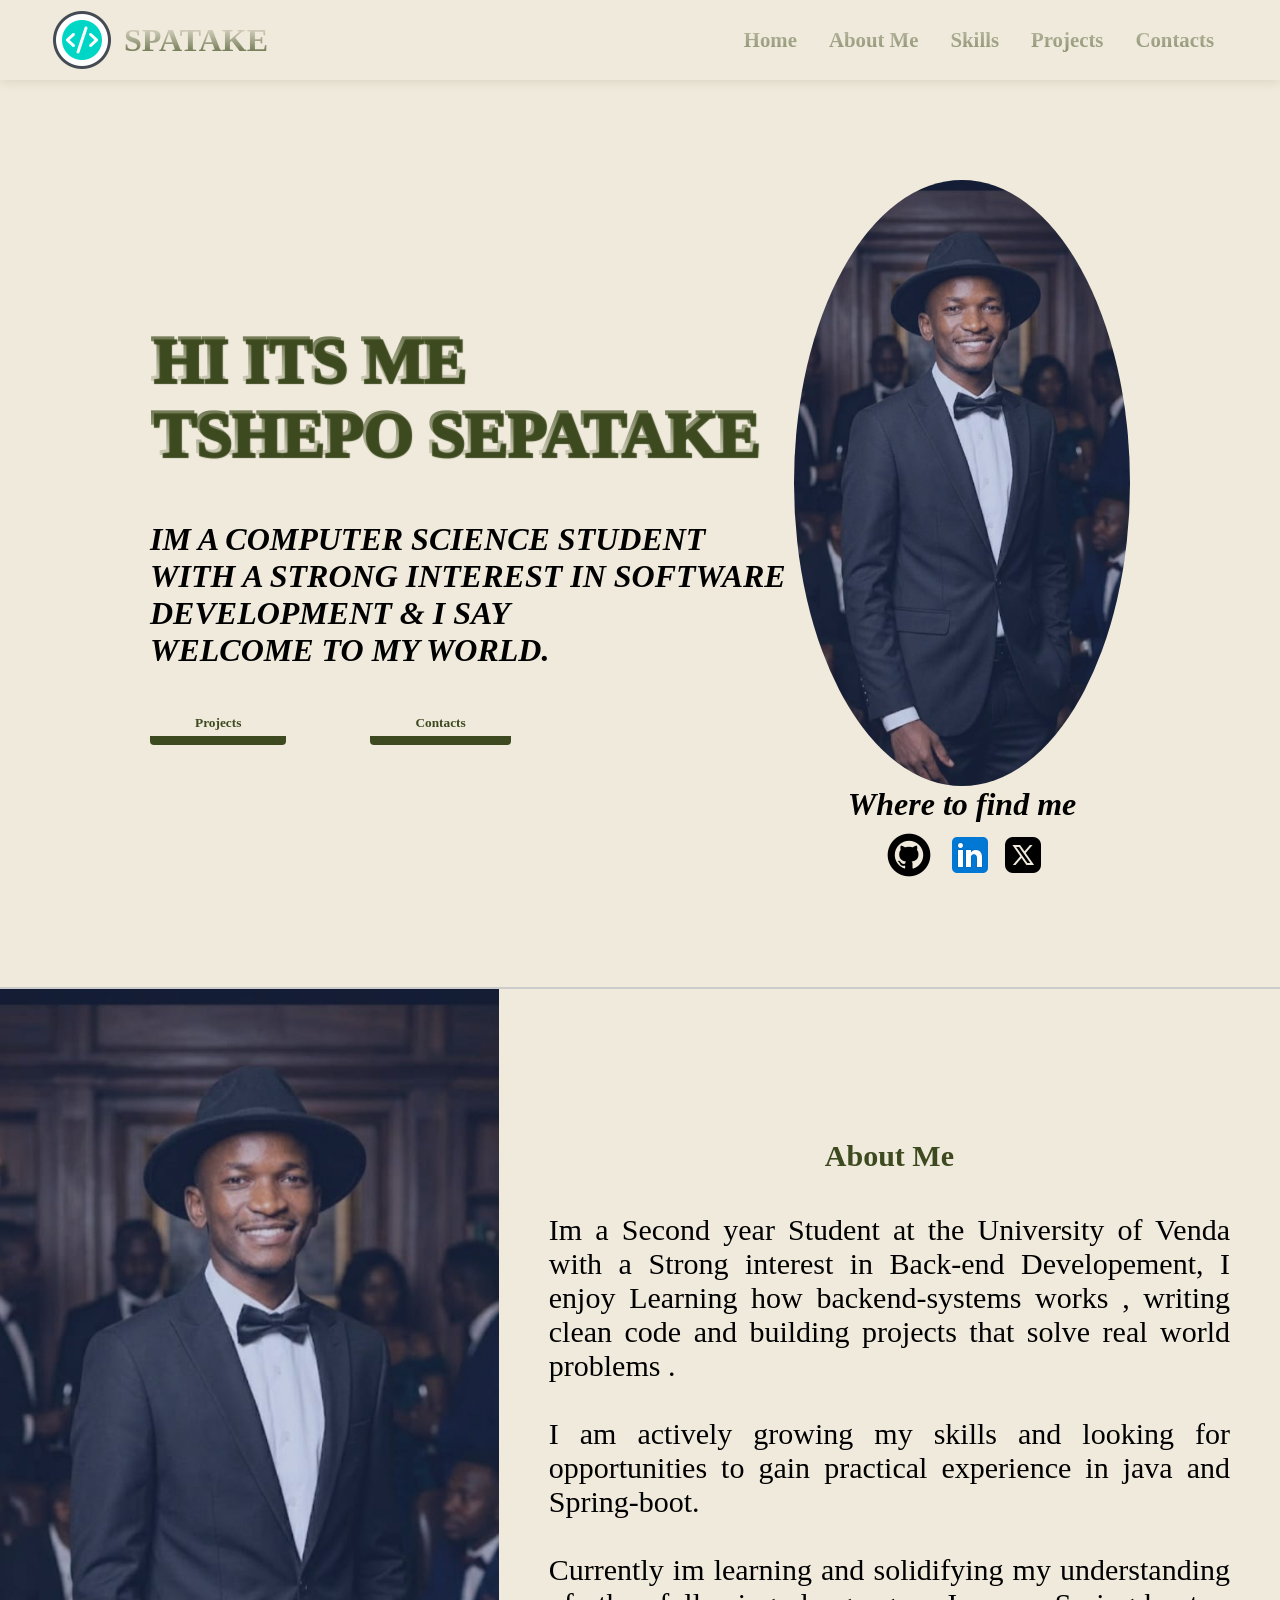
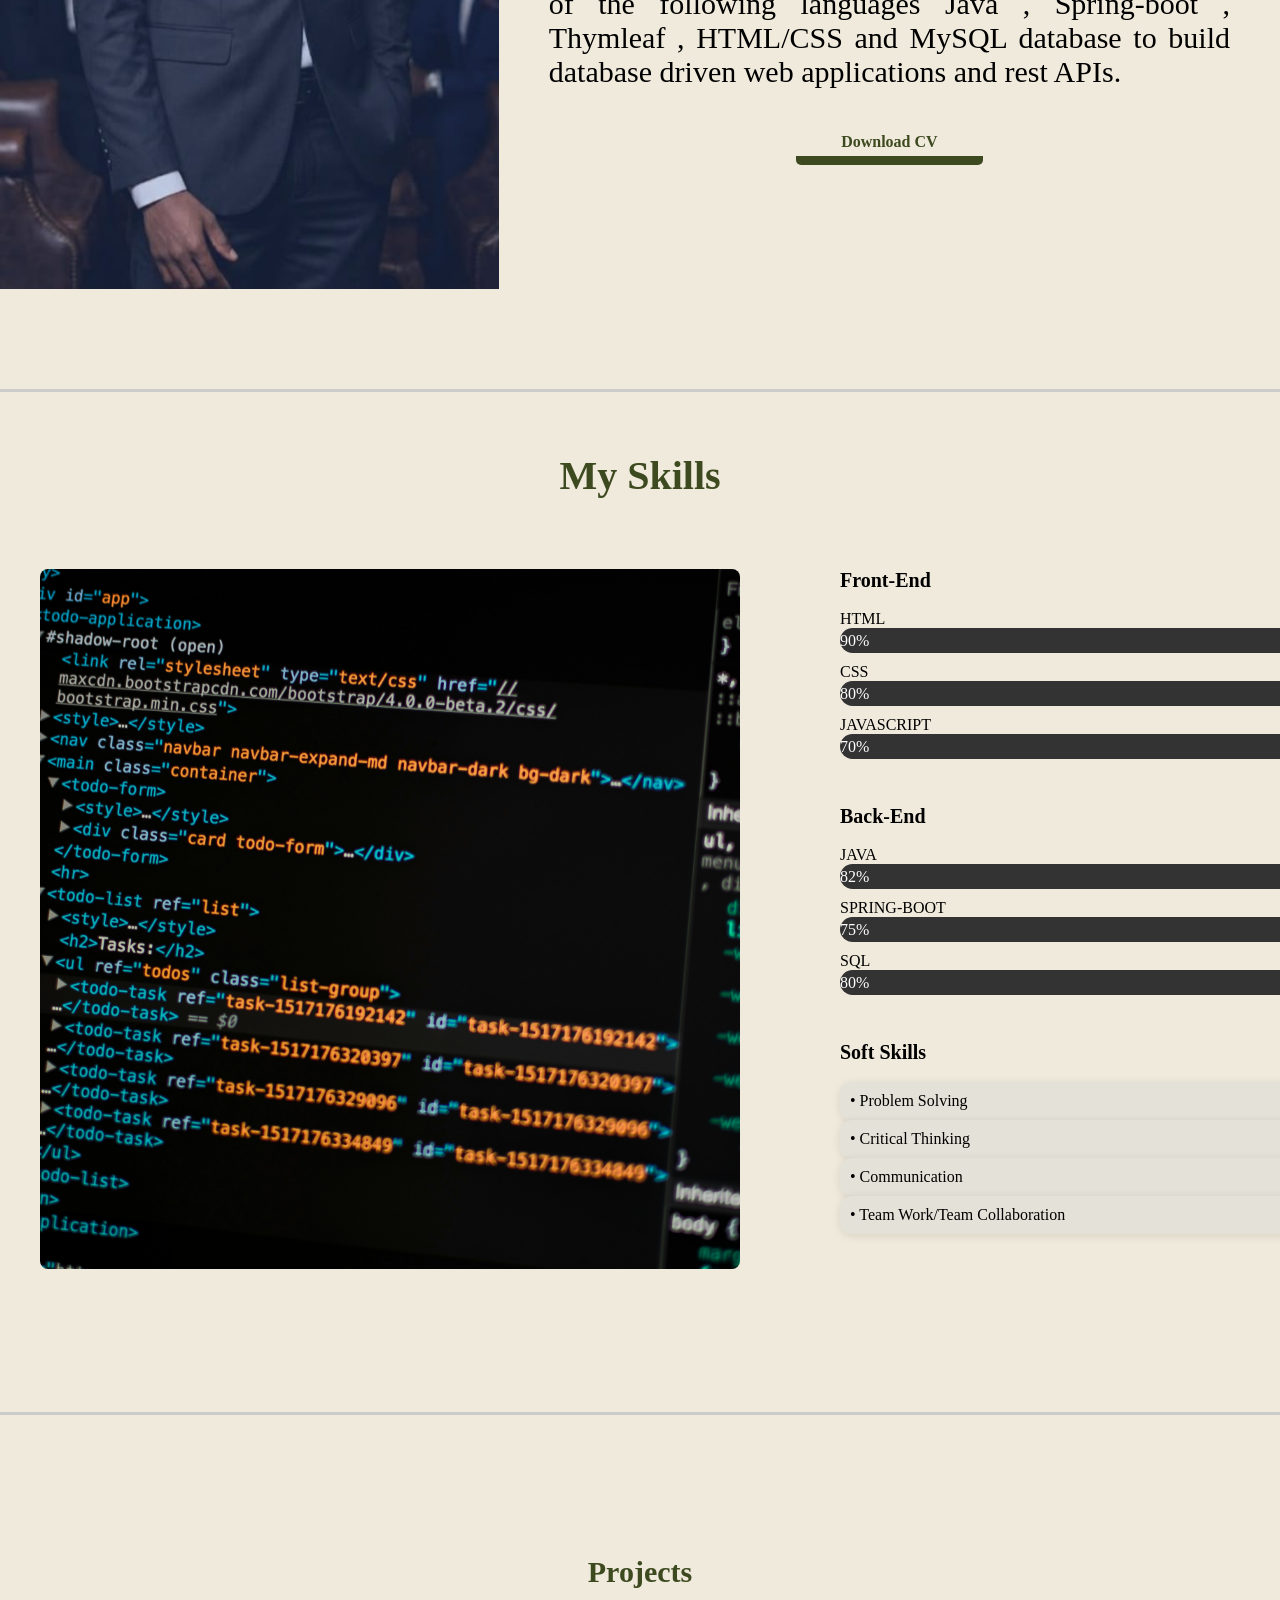
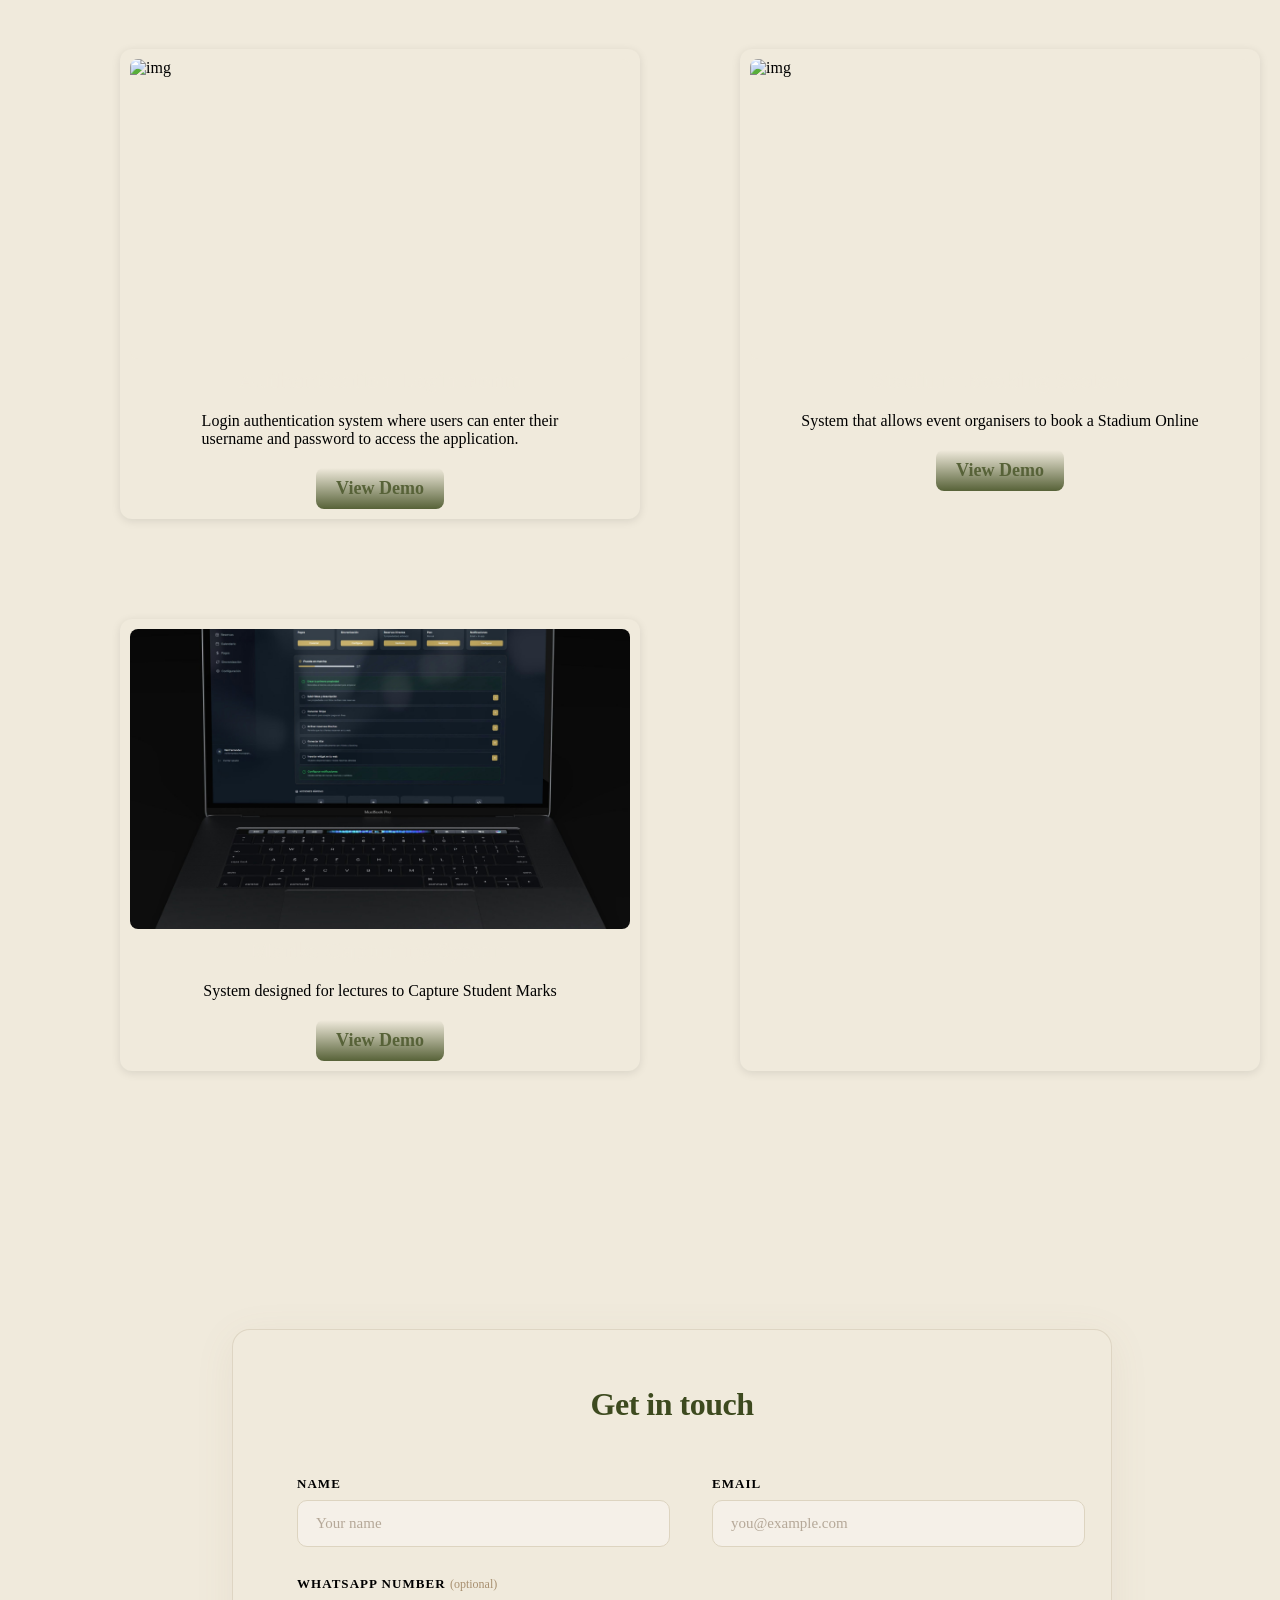
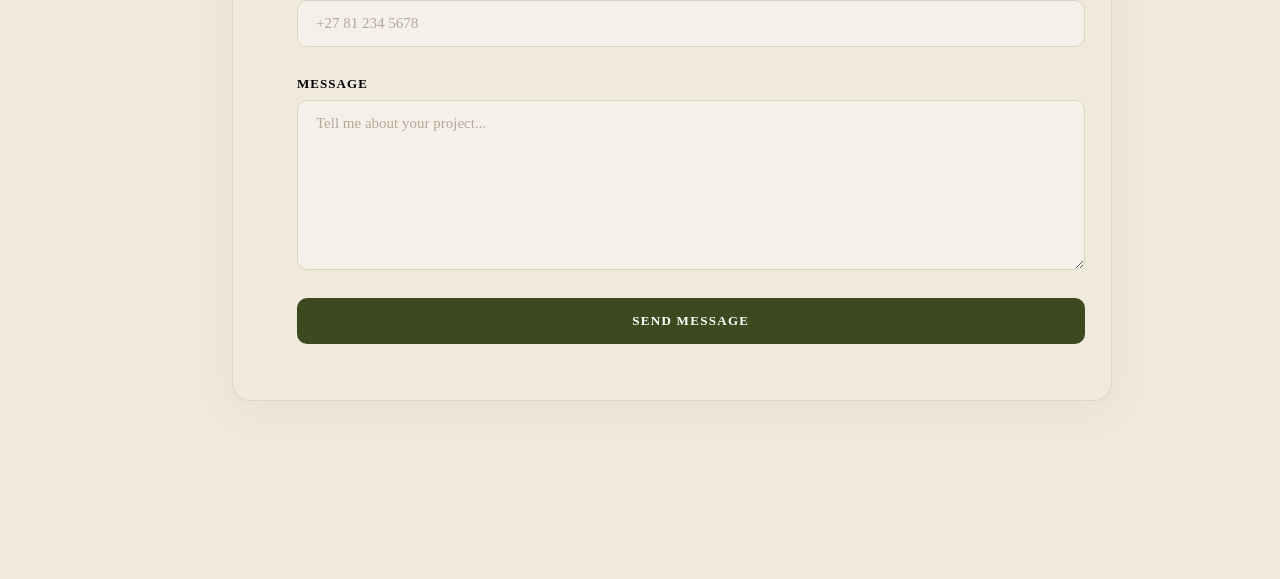
==== commit 44f4d62d: "updated" ====
--- a/Home.html
+++ b/Home.html
@@ -60,7 +60,7 @@
                 </li>
 
                   <li class="navbar_item">
-                    <a href="/" class="navbar_link">Contacts</a>
+                    <a href="#Contacts" class="navbar_link">Contacts</a>
                 </li>
                 
             </ul>
@@ -77,12 +77,18 @@
 
 
     <!--Home section-->
+    
 
     <div class="Home" id="home">
-
+ 
         <div class="Home_container">
+           
             <div class="Home_content">
-                <h1 id="hero_title">HI ITS ME <br> TSHEPO SEPATAKE </h1>
+              <div class="container"> 
+                 <h1 id="you">HI ITS ME </h1>
+                <h1 id="Hero_class"> TSHEPO SEPATAKE </h1>
+                
+                </div>
                 <p>IM A COMPUTER SCIENCE STUDENT WITH A STRONG INTEREST IN SOFTWARE DEVELOPMENT & I SAY</p>
                 <p>WELCOME TO MY WORLD.</p>
 
@@ -272,6 +278,49 @@
 
 
     </div>
+<!--  Contancts details-->
+  <div class="form-wrapper" id="Contacts">
+  <div class="form-container">
+ <h3>Get in touch</h3>
+    <div class="form-row">
+      <div class="form-group">
+        <label for="name">Name</label>
+        <input type="text" id="name" name="name" placeholder="Your name" />
+      </div>
+      <div class="form-group">
+        <label for="email">Email</label>
+        <input type="email" id="email" name="email" placeholder="you@example.com" />
+      </div>
+    </div>
+ 
+    <div class="form-group">
+      <label for="whatsapp">WhatsApp Number <span>(optional)</span></label>
+      <input type="tel" id="whatsapp" name="whatsapp" placeholder="+27 81 234 5678" />
+    </div>
+ 
+    <div class="form-group">
+      <label for="message">Message</label>
+      <textarea id="message" name="message" placeholder="Tell me about your project..."></textarea>
+    </div>
+ 
+    <button class="btn" type="submit">Send Message</button>
+ 
+  </div>
+  </div>
+ 
+
+
+
+
+
+
+
+
+
+
+
+
+
 
     <script src="app.js"></script>
 </body>
--- a/style.css
+++ b/style.css
@@ -4,13 +4,15 @@
     margin: 0;
     padding: 0;
     font-family: Playpen Sans;
+     background-color: #F0EADC;
 }
 
 .navbar{
 
-    background: linear-gradient( to bottom ,  #ffffff 0%,
-        #f8f8f8 40%,
-        #eaeaea 100% );
+   
+    background: linear-gradient( to bottom, #F0EADC 0%,
+        #F0EADC 100%,
+        #f7f3ec 100% );
     align-items: center;
     justify-content: center;
     height: 80px;
@@ -20,8 +22,8 @@
     z-index: 999;
     font-size: 1.3rem;
     font-weight: bolder;
-     box-shadow: 0px 2px 10px rgba(0,0,0,0.1);
-   
+    box-shadow: 0px 2px 10px rgba(87, 98, 56, 0.15);
+   width: 100%;
    
 }
 
@@ -215,7 +217,18 @@
 
 }
 
-.Home_content h1{
+#Hero_class{
+    margin-top: 0;
+    min-height: 70px;
+    display: flex;
+  flex-direction: column;
+  justify-content: flex-start;
+}
+
+#you{
+    margin-bottom: 0;
+}
+.Home_container h1{
 
     font-size: 4rem;
     background-color: #F0EADC;
@@ -227,7 +240,12 @@
     -moz-text-fill-color:transparent;
       font-weight: 1000; 
       text-shadow: 3px 3px 1px #3d4a1f;
-      margin-bottom: 1rem;
+      margin-bottom: 50px;
+      display: flex;
+    
+      
+
+
     
 
 }
@@ -430,6 +448,7 @@
     margin-top: 100px;
     text-align: center;
     margin-bottom: 40px;
+ color: #3d4a1f
 
 }
 
@@ -562,7 +581,7 @@
 }
 
 .Skills h3{
-
+color: #3d4a1f;
     text-align: center;
     font-size: 40px;
     
@@ -641,8 +660,7 @@
 }
 
 .Projects h3 {
-
-    
+color: #3d4a1f;
     text-align: center;
     margin-bottom: 60px;
     margin-top: 60px;
@@ -727,4 +745,154 @@
     box-shadow:0 8px 25px rgba(0, 0, 0, 0.2); 
 }
 
-
+/*Contacts Section*/
+
+.form-wrapper {
+  width: 100%;
+  min-height: 100vh;
+  display: flex;
+  align-items: center;
+  justify-content: center;
+  padding: 4rem 2rem;
+  background-color: #F0EADC;
+}
+
+.form-container {
+ 
+  border-radius: 18px;
+  padding: 3.5rem 4rem;
+  width: 100%;
+  max-width: 750px;
+  border: 1.5px solid rgba(139, 115, 85, 0.18);
+  box-shadow: 0 8px 40px rgba(139, 115, 85, 0.08);
+}
+
+.form-container h3 {
+     
+  font-size: 32px;
+  font-weight: 800;
+  color: #3d4a1f;
+  text-align: center;
+  margin-bottom: 2.5rem;
+  letter-spacing: -0.5px;
+}
+
+.form-container h3::after {
+  content: '';
+  display: block;
+  width: 60px;
+  height: 3px;
+
+  border-radius: 2px;
+  margin: 10px auto 0 auto;
+}
+
+.form-row {
+  display: grid;
+  grid-template-columns: 1fr 1fr;
+  gap: 80px;
+  margin-bottom: 1.8rem;
+
+}
+
+.form-group {
+  display: flex;
+  gap: 20px;
+  flex-direction: column;
+  gap: 8px;
+  margin-bottom: 1.8rem;
+}
+
+.form-row .form-group {
+  margin-bottom: 0;
+}
+
+label {
+  font-size: 13px;
+  font-weight: 800;
+
+  letter-spacing: 0.08em;
+  text-transform: uppercase;
+}
+
+label span {
+  font-weight: 400;
+  font-size: 12px;
+  color: #a89070;
+  text-transform: none;
+  letter-spacing: 0;
+}
+
+input,
+textarea {
+  background: #f5f0e8;
+  border: 1.5px solid #ddd4c0;
+  border-radius: 10px;
+  color: #2a2a2a;
+  font-size: 15px;
+  font-weight: 500;
+  padding: 14px 18px;
+  outline: none;
+  font-family: inherit;
+  width: 100%;
+  transition: all 0.25s ease;
+}
+
+input::placeholder,
+textarea::placeholder {
+  color: #b5a898;
+  font-weight: 400;
+}
+
+input:focus,
+textarea:focus {
+  border-color: #8b7355;
+  background: #ffffff;
+  box-shadow: 0 0 0 4px rgba(139, 115, 85, 0.1);
+  color: #1a1a1a;
+}
+
+textarea {
+  resize: vertical;
+  min-height: 140px;
+}
+
+.btn {
+  margin-top: 0.5rem;
+  background: #3d4a1f;
+  border: none;
+  color: #ffffff;
+  padding: 15px 44px;
+  font-size: 13px;
+  font-weight: 700;
+  letter-spacing: 0.1em;
+  cursor: pointer;
+  border-radius: 10px;
+  text-transform: uppercase;
+  transition: background 0.2s ease, transform 0.2s ease;
+  display: block;
+  width: 105%;
+}
+
+.btn:hover {
+  background: #5a4433;
+  transform: translateY(-2px);
+}
+
+.btn:active {
+  transform: scale(0.97);
+}
+
+@media (max-width: 580px) {
+  .form-row {
+    grid-template-columns: 1fr;
+  }
+
+  .form-container {
+    padding: 2rem 1.5rem;
+  }
+
+  .form-container h3 {
+    font-size: 24px;
+  }
+}
